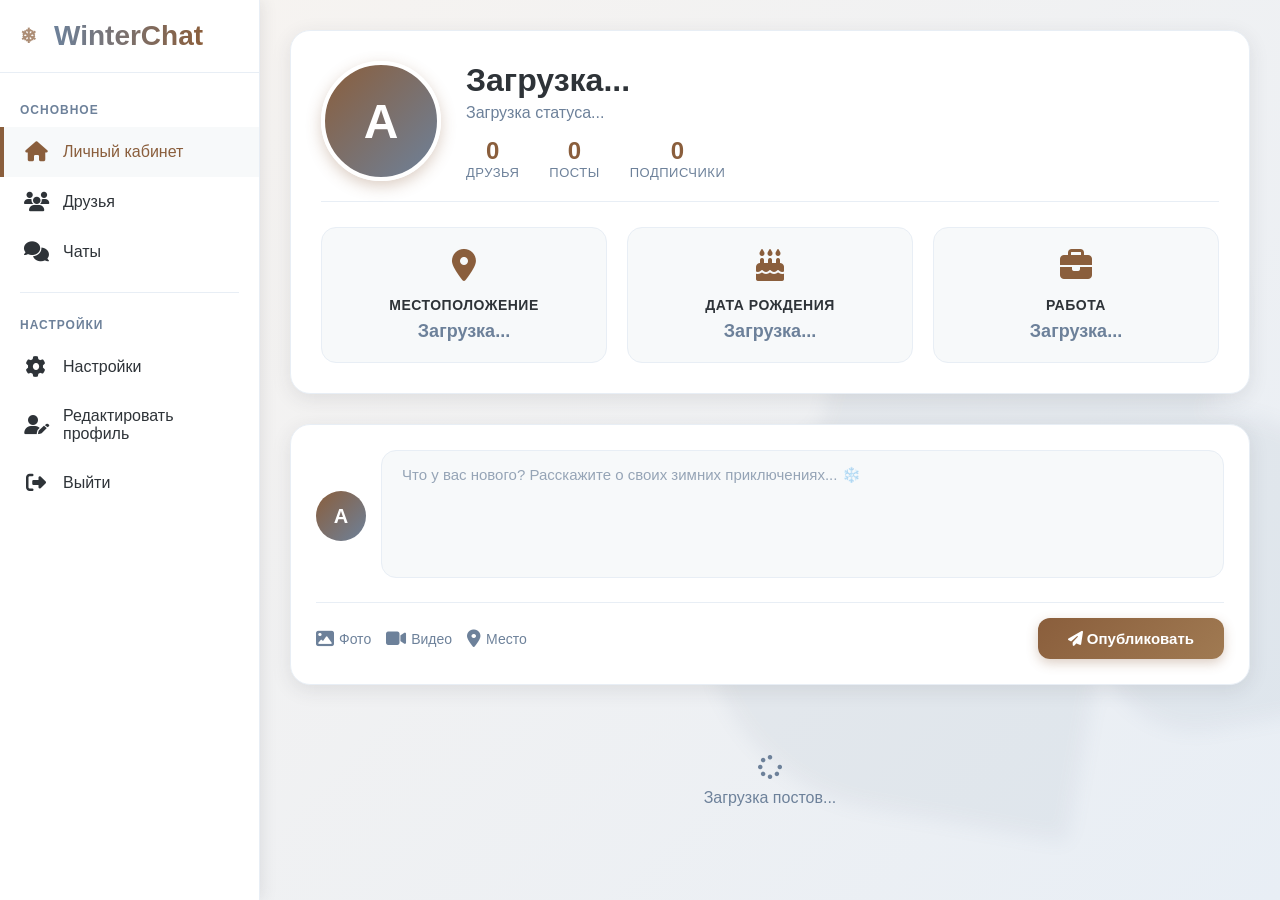
==== frontend/dashboard.html @ 5ad44d59 "auth services" ====
<!DOCTYPE html>
<html lang="ru">
<head>
    <meta charset="UTF-8">
    <meta name="viewport" content="width=device-width, initial-scale=1.0">
    <title>Alpine Messenger - Личный кабинет</title>

     <style>
        * {
            margin: 0;
            padding: 0;
            box-sizing: border-box;
        }

        :root {
            --cream: #f8f4f0;       
            --snow: #e8eef5;         
            --mountain: #6D819A;     
            --dark: #2E3338;        
            --wood: #8A5E3C;      
            --frost: rgba(109, 129, 154, 0.05);
            --shadow: rgba(46, 51, 56, 0.1);
        }

        body {
            font-family: 'Segoe UI', Tahoma, Geneva, Verdana, sans-serif;
            background: linear-gradient(135deg, var(--cream), var(--snow));
            color: var(--dark);
            min-height: 100vh;
            overflow-x: hidden;
            position: relative;
        }

        /* Кривые горы на фоне */
        .mountain-bg {
            position: fixed;
            top: 0;
            right: 0;
            width: 50%;
            height: 100%;
            z-index: 0;
            overflow: hidden;
            opacity: 0.08;
        }

        .mountain-curve {
            position: absolute;
            bottom: 0;
            width: 300px;
            height: 300px;
            border-radius: 60% 40% 0 60%;
            background: var(--mountain);
            filter: blur(10px);
        }

        .mountain-curve:nth-child(1) {
            bottom: 10%;
            left: 10%;
            width: 400px;
            height: 400px;
            border-radius: 70% 30% 0 70%;
            transform: rotate(10deg);
        }

        .mountain-curve:nth-child(2) {
            bottom: 30%;
            left: 30%;
            width: 350px;
            height: 350px;
            border-radius: 40% 60% 0 40%;
            transform: rotate(-15deg);
        }

        .mountain-curve:nth-child(3) {
            bottom: 50%;
            left: 50%;
            width: 280px;
            height: 280px;
            border-radius: 50% 50% 0 50%;
            transform: rotate(25deg);
        }

        .mountain-curve:nth-child(4) {
            bottom: 20%;
            left: 70%;
            width: 320px;
            height: 320px;
            border-radius: 30% 70% 0 30%;
            transform: rotate(-10deg);
        }

        .mountain-curve:nth-child(5) {
            bottom: 60%;
            left: 20%;
            width: 250px;
            height: 250px;
            border-radius: 65% 35% 0 65%;
            transform: rotate(18deg);
        }

        /* Основной контейнер */
        .dashboard-container {
            display: flex;
            min-height: 100vh;
            max-width: 1400px;
            margin: 0 auto;
            width: 100%;
            position: relative;
            z-index: 10;
        }

        /* Боковое меню */
        .sidebar {
            width: 260px;
            background: white;
            border-right: 1px solid var(--snow);
            padding: 20px 0;
            position: fixed;
            height: 100vh;
            overflow-y: auto;
            box-shadow: 2px 0 15px var(--shadow);
            z-index: 20;
        }

        .logo-section {
            padding: 0 20px 20px;
            border-bottom: 1px solid var(--snow);
            margin-bottom: 20px;
        }

        .logo {
            font-size: 28px;
            font-weight: 700;
            color: var(--wood);
            display: flex;
            align-items: center;
            gap: 10px;
        }

        .logo span {
            background: linear-gradient(90deg, var(--mountain), var(--wood));
            -webkit-background-clip: text;
            -webkit-text-fill-color: transparent;
            background-clip: text;
        }

        .menu-item {
            padding: 15px 20px;
            display: flex;
            align-items: center;
            gap: 15px;
            color: var(--dark);
            text-decoration: none;
            font-weight: 500;
            transition: all 0.3s ease;
            border-left: 4px solid transparent;
            cursor: pointer;
        }

        .menu-item:hover {
            background: var(--frost);
            color: var(--wood);
        }

        .menu-item.active {
            background: var(--frost);
            color: var(--wood);
            border-left-color: var(--wood);
        }

        .menu-item i {
            font-size: 20px;
            width: 24px;
            text-align: center;
        }

        .menu-divider {
            height: 1px;
            background: var(--snow);
            margin: 15px 20px;
        }

        .menu-title {
            padding: 10px 20px;
            font-size: 12px;
            font-weight: 600;
            color: var(--mountain);
            text-transform: uppercase;
            letter-spacing: 1px;
        }

        /* Основной контент */
        .main-content {
            flex: 1;
            margin-left: 260px;
            padding: 30px;
        }

        /* Профиль */
        .profile-section {
            background: white;
            border-radius: 20px;
            padding: 30px;
            margin-bottom: 30px;
            box-shadow: 0 5px 20px var(--shadow);
            border: 1px solid var(--snow);
        }

        .profile-header {
            display: flex;
            align-items: center;
            gap: 25px;
            margin-bottom: 25px;
            padding-bottom: 20px;
            border-bottom: 1px solid var(--snow);
        }

        .avatar {
            width: 120px;
            height: 120px;
            border-radius: 50%;
            background: linear-gradient(135deg, var(--wood), var(--mountain));
            display: flex;
            align-items: center;
            justify-content: center;
            color: white;
            font-size: 48px;
            font-weight: bold;
            box-shadow: 0 5px 15px rgba(138, 94, 60, 0.3);
            border: 4px solid white;
        }

        .profile-info h1 {
            font-size: 32px;
            font-weight: 700;
            color: var(--dark);
            margin-bottom: 5px;
        }

        .profile-info p {
            color: var(--mountain);
            font-size: 16px;
            margin-bottom: 10px;
        }

        .profile-stats {
            display: flex;
            gap: 30px;
            margin-top: 15px;
        }

        .stat-item {
            text-align: center;
        }

        .stat-value {
            font-size: 24px;
            font-weight: 700;
            color: var(--wood);
        }

        .stat-label {
            font-size: 13px;
            color: var(--mountain);
            text-transform: uppercase;
            letter-spacing: 0.5px;
        }

        /* Информация профиля (3 элемента) */
        .profile-details {
            display: grid;
            grid-template-columns: repeat(3, 1fr);
            gap: 20px;
            margin-top: 20px;
        }

        .detail-card {
            background: var(--frost);
            border-radius: 15px;
            padding: 20px;
            text-align: center;
            transition: all 0.3s ease;
            border: 1px solid var(--snow);
        }

        .detail-card:hover {
            transform: translateY(-5px);
            box-shadow: 0 8px 20px var(--shadow);
            background: white;
        }

        .detail-icon {
            font-size: 32px;
            color: var(--wood);
            margin-bottom: 12px;
        }

        .detail-title {
            font-size: 14px;
            font-weight: 600;
            color: var(--dark);
            margin-bottom: 8px;
            text-transform: uppercase;
            letter-spacing: 0.5px;
        }

        .detail-value {
            font-size: 18px;
            font-weight: 700;
            color: var(--mountain);
        }

        /* Создание поста */
        .create-post {
            background: white;
            border-radius: 20px;
            padding: 25px;
            margin-bottom: 30px;
            box-shadow: 0 5px 20px var(--shadow);
            border: 1px solid var(--snow);
        }

        .create-post-header {
            display: flex;
            align-items: center;
            gap: 15px;
            margin-bottom: 20px;
        }

        .create-avatar {
            width: 50px;
            height: 50px;
            border-radius: 50%;
            background: linear-gradient(135deg, var(--wood), var(--mountain));
            display: flex;
            align-items: center;
            justify-content: center;
            color: white;
            font-size: 20px;
            font-weight: bold;
        }

        .post-input-container {
            position: relative;
        }

        .post-input {
            width: 100%;
            padding: 15px 20px 60px;
            border: 1px solid var(--snow);
            border-radius: 15px;
            background: var(--frost);
            color: var(--dark);
            font-size: 15px;
            resize: none;
            outline: none;
            transition: all 0.3s ease;
            font-family: inherit;
        }

        .post-input:focus {
            border-color: var(--mountain);
            background: white;
            box-shadow: 0 0 0 3px rgba(109, 129, 154, 0.1);
        }

        .post-input::placeholder {
            color: var(--mountain);
            opacity: 0.7;
        }

        .post-actions {
            display: flex;
            justify-content: space-between;
            align-items: center;
            margin-top: 15px;
            padding-top: 15px;
            border-top: 1px solid var(--snow);
        }

        .post-tools {
            display: flex;
            gap: 15px;
        }

        .post-tool {
            display: flex;
            align-items: center;
            gap: 5px;
            color: var(--mountain);
            font-size: 14px;
            cursor: pointer;
            transition: color 0.3s ease;
        }

        .post-tool:hover {
            color: var(--wood);
        }

        .post-tool i {
            font-size: 18px;
        }

        .post-btn {
            padding: 12px 30px;
            border: none;
            border-radius: 12px;
            background: linear-gradient(135deg, var(--wood), #a07a52);
            color: white;
            font-weight: 600;
            font-size: 15px;
            cursor: pointer;
            transition: all 0.3s ease;
            box-shadow: 0 4px 12px rgba(138, 94, 60, 0.3);
        }

        .post-btn:hover {
            background: linear-gradient(135deg, #9a6a45, #b08a60);
            transform: translateY(-2px);
            box-shadow: 0 6px 16px rgba(138, 94, 60, 0.4);
        }

        .post-btn:active {
            transform: translateY(0);
        }

        /* Список постов */
        .posts-container {
            display: flex;
            flex-direction: column;
            gap: 25px;
        }

        .post-card {
            background: white;
            border-radius: 20px;
            padding: 25px;
            box-shadow: 0 5px 20px var(--shadow);
            border: 1px solid var(--snow);
            animation: fadeIn 0.5s ease-out;
        }

        @keyframes fadeIn {
            from {
                opacity: 0;
                transform: translateY(20px);
            }
            to {
                opacity: 1;
                transform: translateY(0);
            }
        }

        .post-header {
            display: flex;
            align-items: center;
            gap: 15px;
            margin-bottom: 15px;
            padding-bottom: 15px;
            border-bottom: 1px solid var(--snow);
        }

        .post-avatar {
            width: 50px;
            height: 50px;
            border-radius: 50%;
            background: linear-gradient(135deg, var(--wood), var(--mountain));
            display: flex;
            align-items: center;
            justify-content: center;
            color: white;
            font-size: 20px;
            font-weight: bold;
        }

        .post-user {
            flex: 1;
        }

        .post-username {
            font-size: 18px;
            font-weight: 600;
            color: var(--dark);
            margin-bottom: 3px;
        }

        .post-time {
            font-size: 13px;
            color: var(--mountain);
        }

        .post-content {
            font-size: 16px;
            line-height: 1.6;
            color: var(--dark);
            margin-bottom: 20px;
            white-space: pre-wrap;
        }

        .post-footer {
            display: flex;
            justify-content: space-between;
            align-items: center;
            padding-top: 15px;
            border-top: 1px solid var(--snow);
        }

        .post-actions {
            display: flex;
            gap: 25px;
        }

        .post-action {
            display: flex;
            align-items: center;
            gap: 5px;
            color: var(--mountain);
            font-size: 14px;
            cursor: pointer;
            transition: all 0.3s ease;
        }

        .post-action:hover {
            color: var(--wood);
        }

        .post-action i {
            font-size: 18px;
        }

        .post-action.like.active {
            color: var(--wood);
        }

        /* Медиа запросы */
        @media (max-width: 1024px) {
            .sidebar {
                width: 220px;
            }
            
            .main-content {
                margin-left: 220px;
            }
            
            .profile-details {
                grid-template-columns: repeat(2, 1fr);
            }
        }

        @media (max-width: 768px) {
            .sidebar {
                position: relative;
                width: 100%;
                height: auto;
                margin-bottom: 20px;
            }
            
            .main-content {
                margin-left: 0;
            }
            
            .profile-details {
                grid-template-columns: 1fr;
            }
            
            .mountain-bg {
                display: none;
            }
        }

        /* Снежинка */
        .snowflake-icon {
            position: relative;
            display: inline-block;
            width: 24px;
            height: 24px;
        }

        .snowflake-icon::before {
            content: '❄';
            position: absolute;
            font-size: 20px;
            animation: snowflakeSpin 6s linear infinite;
            opacity: 0.7;
        }

        @keyframes snowflakeSpin {
            0% { transform: rotate(0deg) scale(1); }
            50% { transform: rotate(180deg) scale(1.1); }
            100% { transform: rotate(360deg) scale(1); }
        }
    </style>
   
    <link rel="stylesheet" href="https://cdnjs.cloudflare.com/ajax/libs/font-awesome/6.4.0/css/all.min.css">
</head>
<body>
    <div class="mountain-bg">
        <div class="mountain-curve"></div>
        <div class="mountain-curve"></div>
        <div class="mountain-curve"></div>
        <div class="mountain-curve"></div>
        <div class="mountain-curve"></div>
    </div>

    <div class="dashboard-container">
        <!-- Боковое меню -->
        <div class="sidebar">
            <div class="logo-section">
                <div class="logo">
                    <div class="snowflake-icon"></div>
                    <span>WinterChat</span>
                </div>
            </div>

            <div class="menu-title">ОСНОВНОЕ</div>
            <div class="menu-item active" data-page="profile">
                <i class="fas fa-home"></i>
                <span>Личный кабинет</span>
            </div>
            <div class="menu-item" data-page="friends">
                <i class="fas fa-users"></i>
                <span>Друзья</span>
            </div>
            <div class="menu-item" data-page="chats">
                <i class="fas fa-comments"></i>
                <span>Чаты</span>
            </div>

            <div class="menu-divider"></div>

            <div class="menu-title">НАСТРОЙКИ</div>
            <div class="menu-item" data-page="settings">
                <i class="fas fa-cog"></i>
                <span>Настройки</span>
            </div>
            <div class="menu-item" data-page="profile-edit">
                <i class="fas fa-user-edit"></i>
                <span>Редактировать профиль</span>
            </div>
            <div class="menu-item" onclick="logout()">
                <i class="fas fa-sign-out-alt"></i>
                <span>Выйти</span>
            </div>
        </div>

        <!-- Основной контент -->
        <div class="main-content">
            <!-- Профиль -->
            <div class="profile-section">
                <div class="profile-header">
                    <div class="avatar" id="profileAvatar">A</div>
                    <div class="profile-info">
                        <h1 id="profileName">Загрузка...</h1>
                        <p id="profileStatus">Загрузка статуса...</p>
                        <div class="profile-stats">
                            <div class="stat-item">
                                <div class="stat-value" id="friendsCount">0</div>
                                <div class="stat-label">Друзья</div>
                            </div>
                            <div class="stat-item">
                                <div class="stat-value" id="postsCount">0</div>
                                <div class="stat-label">Посты</div>
                            </div>
                            <div class="stat-item">
                                <div class="stat-value" id="followersCount">0</div>
                                <div class="stat-label">Подписчики</div>
                            </div>
                        </div>
                    </div>
                </div>

                <!-- Информация профиля (3 элемента) -->
                <div class="profile-details">
                    <div class="detail-card">
                        <div class="detail-icon">
                            <i class="fas fa-map-marker-alt"></i>
                        </div>
                        <div class="detail-title">Местоположение</div>
                        <div class="detail-value" id="location">Загрузка...</div>
                    </div>
                    <div class="detail-card">
                        <div class="detail-icon">
                            <i class="fas fa-birthday-cake"></i>
                        </div>
                        <div class="detail-title">Дата рождения</div>
                        <div class="detail-value" id="birthday">Загрузка...</div>
                    </div>
                    <div class="detail-card">
                        <div class="detail-icon">
                            <i class="fas fa-briefcase"></i>
                        </div>
                        <div class="detail-title">Работа</div>
                        <div class="detail-value" id="work">Загрузка...</div>
                    </div>
                </div>
            </div>

            <!-- Создание поста -->
            <div class="create-post">
                <div class="create-post-header">
                    <div class="create-avatar">A</div>
                    <div style="flex: 1;">
                        <textarea 
                            class="post-input" 
                            id="newPostText" 
                            placeholder="Что у вас нового? Расскажите о своих зимних приключениях... ❄️"
                            rows="3"
                        ></textarea>
                    </div>
                </div>
                <div class="post-actions">
                    <div class="post-tools">
                        <div class="post-tool" onclick="addPhoto()">
                            <i class="fas fa-image"></i>
                            <span>Фото</span>
                        </div>
                        <div class="post-tool" onclick="addVideo()">
                            <i class="fas fa-video"></i>
                            <span>Видео</span>
                        </div>
                        <div class="post-tool" onclick="addLocation()">
                            <i class="fas fa-map-marker-alt"></i>
                            <span>Место</span>
                        </div>
                    </div>
                    <button class="post-btn" onclick="createPost()">
                        <i class="fas fa-paper-plane"></i> Опубликовать
                    </button>
                </div>
            </div>

            <!-- Список постов -->
            <div class="posts-container" id="postsContainer">
                <div style="text-align: center; color: var(--mountain); padding: 40px;">
                    <i class="fas fa-spinner fa-spin" style="font-size: 24px; margin-bottom: 10px;"></i>
                    <div>Загрузка постов...</div>
                </div>
            </div>
        </div>
    </div>

    <script>
        // ==================== ФУНКЦИИ ЗАГРУЗКИ ДАННЫХ ====================

        // Загрузка данных профиля с сервера
        async function loadProfileData() {
            try {
                // ЗАМЕНИТЬ НА ВАШ АДРЕС СЕРВЕРА:
                const response = await fetch('http://localhost:8082/api/dashboard');
                const data = await response.json();
                
                displayProfileData(data.user);
            } catch (error) {
                console.error('Ошибка загрузки профиля:', error);
                alert('Не удалось загрузить данные профиля');
            }
        }

        // Отображение данных профиля
        function displayProfileData(user) {
            document.getElementById('profileName').textContent = user.name;
            document.getElementById('profileStatus').textContent = user.status;
            document.getElementById('profileAvatar').textContent = user.avatar;
            
            // Опционально: изменить цвет аватарки
            if (user.avatarColor) {
                document.getElementById('profileAvatar').style.background = 
                    `linear-gradient(135deg, ${user.avatarColor}, ${user.avatarColor2 || user.avatarColor})`;
            }
            
            document.getElementById('friendsCount').textContent = user.stats.friends;
            document.getElementById('postsCount').textContent = user.stats.posts;
            document.getElementById('followersCount').textContent = user.stats.followers;
            
            document.getElementById('location').textContent = user.info.location;
            document.getElementById('birthday').textContent = user.info.birthday;
            document.getElementById('work').textContent = user.info.work;
        }

        // Загрузка постов с сервера
        async function loadPosts() {
            try {
                // ЗАМЕНИТЬ НА ВАШ АДРЕС СЕРВЕРА:
                const response = await fetch('http://localhost:3000/api/posts');
                const data = await response.json();
                
                displayPosts(data.posts);
            } catch (error) {
                console.error('Ошибка загрузки постов:', error);
                alert('Не удалось загрузить посты');
            }
        }

        // Отображение постов
        function displayPosts(posts) {
            const container = document.getElementById('postsContainer');
            container.innerHTML = '';
            
            if (posts.length === 0) {
                container.innerHTML = '<div style="text-align: center; color: var(--mountain); padding: 40px;">Пока нет постов</div>';
                return;
            }
            
            posts.forEach(post => {
                const postElement = document.createElement('div');
                postElement.className = 'post-card';
                postElement.dataset.postId = post.id;
                
                // Определяем первую букву имени для аватарки
                const avatarLetter = post.username ? post.username.charAt(0) : 'A';
                
                postElement.innerHTML = `
                    <div class="post-header">
                        <div class="post-avatar">${avatarLetter}</div>
                        <div class="post-user">
                            <div class="post-username">${post.username}</div>
                            <div class="post-time">${post.time}</div>
                        </div>
                    </div>
                    <div class="post-content">${post.content}</div>
                    <div class="post-footer">
                        <div class="post-actions">
                            <div class="post-action like ${post.liked ? 'active' : ''}" onclick="toggleLike(${post.id}, this)">
                                <i class="fas fa-heart"></i>
                                <span>${post.likes}</span>
                            </div>
                            <div class="post-action" onclick="showComments(${post.id})">
                                <i class="fas fa-comment"></i>
                                <span>${post.comments}</span>
                            </div>
                            <div class="post-action" onclick="sharePost(${post.id})">
                                <i class="fas fa-share"></i>
                                <span>${post.shares}</span>
                            </div>
                        </div>
                    </div>
                `;
                
                container.appendChild(postElement);
            });
        }

        // ==================== ФУНКЦИИ ВЗАИМОДЕЙСТВИЯ ====================

        // Создание нового поста
        async function createPost() {
            const textarea = document.getElementById('newPostText');
            const content = textarea.value.trim();
            
            if (!content) {
                alert('Пожалуйста, напишите что-нибудь');
                return;
            }
            
            const postBtn = event.currentTarget;
            const originalText = postBtn.innerHTML;
            postBtn.innerHTML = '<i class="fas fa-spinner fa-spin"></i> Публикация...';
            postBtn.disabled = true;
            
            try {
                // ЗАМЕНИТЬ НА ВАШ АДРЕС СЕРВЕРА:
                const response = await fetch('http://localhost:3000/api/posts', {
                    method: 'POST',
                    headers: {
                        'Content-Type': 'application/json',
                    },
                    body: JSON.stringify({
                        content: content,
                        // Добавьте другие поля, которые нужны вашему серверу
                        // например: userId, attachments и т.д.
                    })
                });
                
                const newPost = await response.json();
                
                // Добавляем новый пост в начало списка
                const postsContainer = document.getElementById('postsContainer');
                const firstPost = postsContainer.firstChild;
                
                const newPostElement = document.createElement('div');
                newPostElement.className = 'post-card';
                newPostElement.style.opacity = '0';
                newPostElement.style.transform = 'translateY(20px)';
                newPostElement.dataset.postId = newPost.id;
                
                const avatarLetter = newPost.username ? newPost.username.charAt(0) : 'A';
                
                newPostElement.innerHTML = `
                    <div class="post-header">
                        <div class="post-avatar">${avatarLetter}</div>
                        <div class="post-user">
                            <div class="post-username">${newPost.username}</div>
                            <div class="post-time">${newPost.time || 'Только что'}</div>
                        </div>
                    </div>
                    <div class="post-content">${newPost.content}</div>
                    <div class="post-footer">
                        <div class="post-actions">
                            <div class="post-action like" onclick="toggleLike(${newPost.id}, this)">
                                <i class="fas fa-heart"></i>
                                <span>${newPost.likes || 0}</span>
                            </div>
                            <div class="post-action" onclick="showComments(${newPost.id})">
                                <i class="fas fa-comment"></i>
                                <span>${newPost.comments || 0}</span>
                            </div>
                            <div class="post-action" onclick="sharePost(${newPost.id})">
                                <i class="fas fa-share"></i>
                                <span>${newPost.shares || 0}</span>
                            </div>
                        </div>
                    </div>
                `;
                
                if (firstPost) {
                    postsContainer.insertBefore(newPostElement, firstPost);
                } else {
                    postsContainer.appendChild(newPostElement);
                }
                
                // Анимация появления
                setTimeout(() => {
                    newPostElement.style.transition = 'all 0.5s ease';
                    newPostElement.style.opacity = '1';
                    newPostElement.style.transform = 'translateY(0)';
                }, 10);
                
                // Очищаем поле ввода
                textarea.value = '';
                
                // Обновляем счётчик постов
                const postsCountEl = document.getElementById('postsCount');
                postsCountEl.textContent = parseInt(postsCountEl.textContent) + 1;
                
                alert('✅ Пост успешно опубликован!');
                
            } catch (error) {
                console.error('Ошибка публикации:', error);
                alert('Не удалось опубликовать пост');
            } finally {
                postBtn.innerHTML = originalText;
                postBtn.disabled = false;
            }
        }

        // Лайк поста
        async function toggleLike(postId, element) {
            const isLiked = element.classList.contains('active');
            const countElement = element.querySelector('span');
            let count = parseInt(countElement.textContent);
            
            if (isLiked) {
                count--;
                element.classList.remove('active');
            } else {
                count++;
                element.classList.add('active');
            }
            
            countElement.textContent = count;
            
            // ЗАМЕНИТЬ НА ВАШ АДРЕС СЕРВЕРА:
            try {
                await fetch(`http://localhost:3000/api/posts/${postId}/like`, {
                    method: isLiked ? 'DELETE' : 'POST'
                });
            } catch (error) {
                console.error('Ошибка лайка:', error);
                // Возвращаем обратно, если ошибка
                countElement.textContent = isLiked ? count + 1 : count - 1;
                element.classList.toggle('active');
            }
        }

        // Показать комментарии
        function showComments(postId) {
            alert(`💬 Показать комментарии к посту #${postId}\n\n(Эта функция будет реализована позже)`);
        }

        // Поделиться постом
        function sharePost(postId) {
            alert(`📤 Поделиться постом #${postId}\n\n(Эта функция будет реализована позже)`);
        }

        // Добавить фото
        function addPhoto() {
            alert('📷 Добавить фото к посту');
        }

        // Добавить видео
        function addVideo() {
            alert('🎥 Добавить видео к посту');
        }

        // Добавить местоположение
        function addLocation() {
            alert('📍 Добавить местоположение к посту');
        }

        // Выйти из аккаунта
        function logout() {
            if (confirm('Вы уверены, что хотите выйти из аккаунта?')) {
                // Очистить данные сессии (токен и т.д.)
                localStorage.removeItem('authToken');
                // Перенаправить на страницу логина
                window.location.href = 'login.html';
            }
        }

        // Переключение страниц в меню
        document.querySelectorAll('.menu-item').forEach(item => {
            item.addEventListener('click', function() {
                document.querySelectorAll('.menu-item').forEach(i => i.classList.remove('active'));
                this.classList.add('active');
                
                const page = this.dataset.page;
                console.log(`Переключение на страницу: ${page}`);
                
                // Здесь можно добавить логику переключения контента
                // или перенаправление на другие страницы
            });
        });

        // ==================== ИНИЦИАЛИЗАЦИЯ ====================

        // Загрузка данных при загрузке страницы
        window.onload = function() {
            loadProfileData();
            loadPosts();
            
            // Добавляем обработчик для клавиши Enter в поле поста
            document.getElementById('newPostText').addEventListener('keypress', function(e) {
                if (e.key === 'Enter' && !e.shiftKey) {
                    e.preventDefault();
                    createPost();
                }
            });
        };
    </script>
</body>
</html>
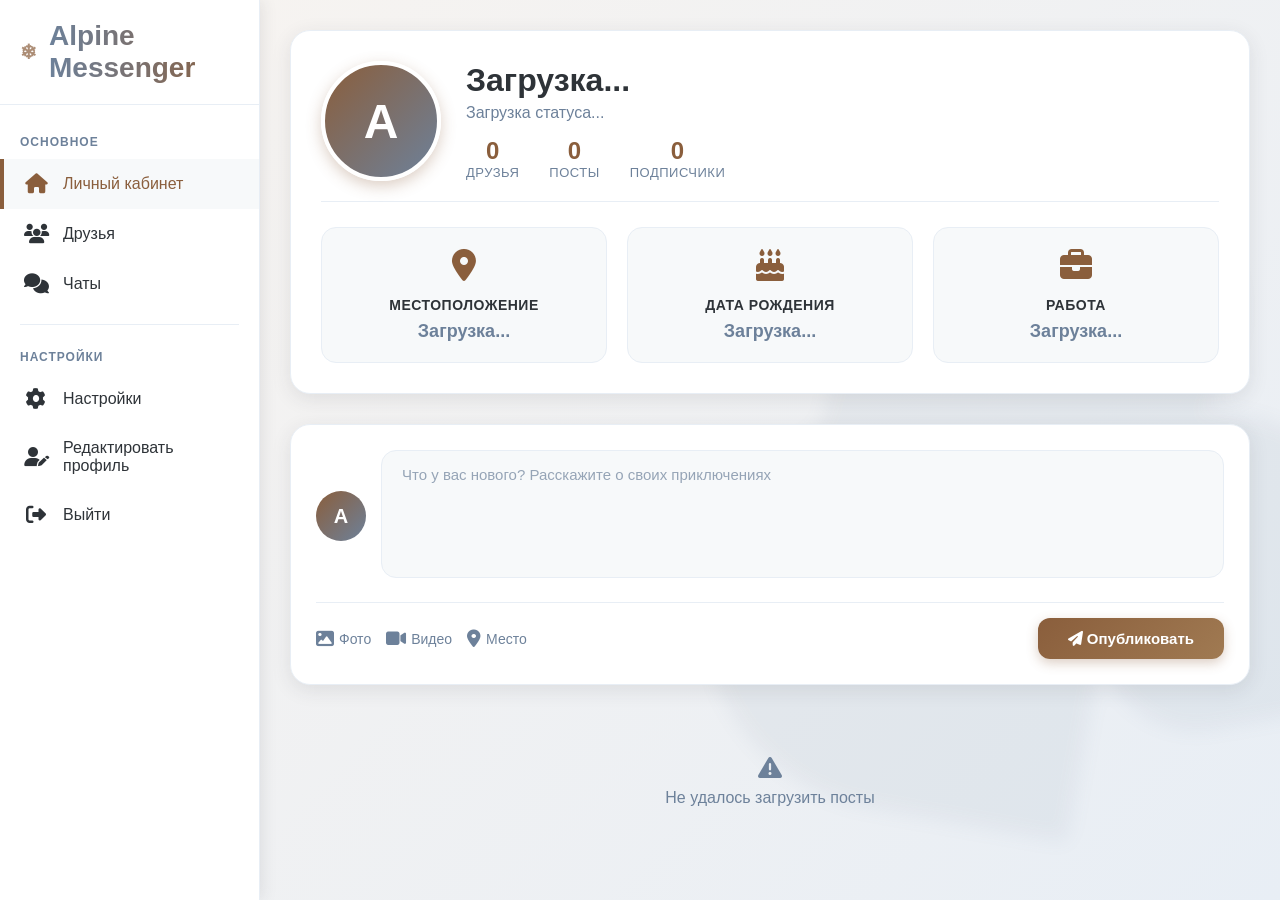
==== commit f09ed3b0: "make posts" ====
--- a/frontend/dashboard.html
+++ b/frontend/dashboard.html
@@ -608,7 +608,7 @@
             <div class="logo-section">
                 <div class="logo">
                     <div class="snowflake-icon"></div>
-                    <span>WinterChat</span>
+                    <span>Alpine Messenger</span>
                 </div>
             </div>
 
@@ -696,14 +696,15 @@
             </div>
 
             <!-- Создание поста -->
-            <div class="create-post">
+            <form id="createPost">
+                <div class="create-post">
                 <div class="create-post-header">
                     <div class="create-avatar">A</div>
                     <div style="flex: 1;">
                         <textarea 
                             class="post-input" 
                             id="newPostText" 
-                            placeholder="Что у вас нового? Расскажите о своих зимних приключениях... ❄️"
+                            placeholder="Что у вас нового? Расскажите о своих приключениях"
                             rows="3"
                         ></textarea>
                     </div>
@@ -723,12 +724,12 @@
                             <span>Место</span>
                         </div>
                     </div>
-                    <button class="post-btn" onclick="createPost()">
+                    <button class="post-btn" type="submit">
                         <i class="fas fa-paper-plane"></i> Опубликовать
                     </button>
                 </div>
             </div>
-
+            </form>
             <!-- Список постов -->
             <div class="posts-container" id="postsContainer">
                 <div style="text-align: center; color: var(--mountain); padding: 40px;">
@@ -739,303 +740,183 @@
         </div>
     </div>
 
-    <script>
-        // ==================== ФУНКЦИИ ЗАГРУЗКИ ДАННЫХ ====================
-
-        // Загрузка данных профиля с сервера
-        async function loadProfileData() {
-            try {
-                // ЗАМЕНИТЬ НА ВАШ АДРЕС СЕРВЕРА:
-                const response = await fetch('http://localhost:8082/api/dashboard');
-                const data = await response.json();
-                
-                displayProfileData(data.user);
-            } catch (error) {
-                console.error('Ошибка загрузки профиля:', error);
-                alert('Не удалось загрузить данные профиля');
-            }
-        }
-
-        // Отображение данных профиля
-        function displayProfileData(user) {
-            document.getElementById('profileName').textContent = user.name;
-            document.getElementById('profileStatus').textContent = user.status;
-            document.getElementById('profileAvatar').textContent = user.avatar;
-            
-            // Опционально: изменить цвет аватарки
-            if (user.avatarColor) {
-                document.getElementById('profileAvatar').style.background = 
-                    `linear-gradient(135deg, ${user.avatarColor}, ${user.avatarColor2 || user.avatarColor})`;
-            }
-            
-            document.getElementById('friendsCount').textContent = user.stats.friends;
-            document.getElementById('postsCount').textContent = user.stats.posts;
-            document.getElementById('followersCount').textContent = user.stats.followers;
-            
-            document.getElementById('location').textContent = user.info.location;
-            document.getElementById('birthday').textContent = user.info.birthday;
-            document.getElementById('work').textContent = user.info.work;
-        }
-
-        // Загрузка постов с сервера
-        async function loadPosts() {
-            try {
-                // ЗАМЕНИТЬ НА ВАШ АДРЕС СЕРВЕРА:
-                const response = await fetch('http://localhost:3000/api/posts');
-                const data = await response.json();
-                
-                displayPosts(data.posts);
-            } catch (error) {
-                console.error('Ошибка загрузки постов:', error);
-                alert('Не удалось загрузить посты');
-            }
-        }
-
-        // Отображение постов
-        function displayPosts(posts) {
-            const container = document.getElementById('postsContainer');
-            container.innerHTML = '';
-            
-            if (posts.length === 0) {
-                container.innerHTML = '<div style="text-align: center; color: var(--mountain); padding: 40px;">Пока нет постов</div>';
-                return;
-            }
-            
-            posts.forEach(post => {
-                const postElement = document.createElement('div');
-                postElement.className = 'post-card';
-                postElement.dataset.postId = post.id;
-                
-                // Определяем первую букву имени для аватарки
-                const avatarLetter = post.username ? post.username.charAt(0) : 'A';
-                
-                postElement.innerHTML = `
-                    <div class="post-header">
-                        <div class="post-avatar">${avatarLetter}</div>
-                        <div class="post-user">
-                            <div class="post-username">${post.username}</div>
-                            <div class="post-time">${post.time}</div>
-                        </div>
-                    </div>
-                    <div class="post-content">${post.content}</div>
-                    <div class="post-footer">
-                        <div class="post-actions">
-                            <div class="post-action like ${post.liked ? 'active' : ''}" onclick="toggleLike(${post.id}, this)">
-                                <i class="fas fa-heart"></i>
-                                <span>${post.likes}</span>
-                            </div>
-                            <div class="post-action" onclick="showComments(${post.id})">
-                                <i class="fas fa-comment"></i>
-                                <span>${post.comments}</span>
-                            </div>
-                            <div class="post-action" onclick="sharePost(${post.id})">
-                                <i class="fas fa-share"></i>
-                                <span>${post.shares}</span>
-                            </div>
-                        </div>
-                    </div>
-                `;
-                
-                container.appendChild(postElement);
-            });
-        }
-
-        // ==================== ФУНКЦИИ ВЗАИМОДЕЙСТВИЯ ====================
-
-        // Создание нового поста
-        async function createPost() {
-            const textarea = document.getElementById('newPostText');
-            const content = textarea.value.trim();
-            
-            if (!content) {
-                alert('Пожалуйста, напишите что-нибудь');
-                return;
-            }
-            
-            const postBtn = event.currentTarget;
-            const originalText = postBtn.innerHTML;
-            postBtn.innerHTML = '<i class="fas fa-spinner fa-spin"></i> Публикация...';
-            postBtn.disabled = true;
-            
-            try {
-                // ЗАМЕНИТЬ НА ВАШ АДРЕС СЕРВЕРА:
-                const response = await fetch('http://localhost:3000/api/posts', {
-                    method: 'POST',
-                    headers: {
-                        'Content-Type': 'application/json',
-                    },
-                    body: JSON.stringify({
-                        content: content,
-                        // Добавьте другие поля, которые нужны вашему серверу
-                        // например: userId, attachments и т.д.
-                    })
-                });
-                
-                const newPost = await response.json();
-                
-                // Добавляем новый пост в начало списка
-                const postsContainer = document.getElementById('postsContainer');
-                const firstPost = postsContainer.firstChild;
-                
-                const newPostElement = document.createElement('div');
-                newPostElement.className = 'post-card';
-                newPostElement.style.opacity = '0';
-                newPostElement.style.transform = 'translateY(20px)';
-                newPostElement.dataset.postId = newPost.id;
-                
-                const avatarLetter = newPost.username ? newPost.username.charAt(0) : 'A';
-                
-                newPostElement.innerHTML = `
-                    <div class="post-header">
-                        <div class="post-avatar">${avatarLetter}</div>
-                        <div class="post-user">
-                            <div class="post-username">${newPost.username}</div>
-                            <div class="post-time">${newPost.time || 'Только что'}</div>
-                        </div>
-                    </div>
-                    <div class="post-content">${newPost.content}</div>
-                    <div class="post-footer">
-                        <div class="post-actions">
-                            <div class="post-action like" onclick="toggleLike(${newPost.id}, this)">
-                                <i class="fas fa-heart"></i>
-                                <span>${newPost.likes || 0}</span>
-                            </div>
-                            <div class="post-action" onclick="showComments(${newPost.id})">
-                                <i class="fas fa-comment"></i>
-                                <span>${newPost.comments || 0}</span>
-                            </div>
-                            <div class="post-action" onclick="sharePost(${newPost.id})">
-                                <i class="fas fa-share"></i>
-                                <span>${newPost.shares || 0}</span>
-                            </div>
-                        </div>
-                    </div>
-                `;
-                
-                if (firstPost) {
-                    postsContainer.insertBefore(newPostElement, firstPost);
-                } else {
-                    postsContainer.appendChild(newPostElement);
-                }
-                
-                // Анимация появления
-                setTimeout(() => {
-                    newPostElement.style.transition = 'all 0.5s ease';
-                    newPostElement.style.opacity = '1';
-                    newPostElement.style.transform = 'translateY(0)';
-                }, 10);
-                
-                // Очищаем поле ввода
-                textarea.value = '';
-                
-                // Обновляем счётчик постов
-                const postsCountEl = document.getElementById('postsCount');
-                postsCountEl.textContent = parseInt(postsCountEl.textContent) + 1;
-                
-                alert('✅ Пост успешно опубликован!');
-                
-            } catch (error) {
-                console.error('Ошибка публикации:', error);
-                alert('Не удалось опубликовать пост');
-            } finally {
-                postBtn.innerHTML = originalText;
-                postBtn.disabled = false;
-            }
-        }
-
-        // Лайк поста
-        async function toggleLike(postId, element) {
-            const isLiked = element.classList.contains('active');
-            const countElement = element.querySelector('span');
-            let count = parseInt(countElement.textContent);
-            
-            if (isLiked) {
-                count--;
-                element.classList.remove('active');
-            } else {
-                count++;
-                element.classList.add('active');
-            }
-            
-            countElement.textContent = count;
-            
-            // ЗАМЕНИТЬ НА ВАШ АДРЕС СЕРВЕРА:
-            try {
-                await fetch(`http://localhost:3000/api/posts/${postId}/like`, {
-                    method: isLiked ? 'DELETE' : 'POST'
-                });
-            } catch (error) {
-                console.error('Ошибка лайка:', error);
-                // Возвращаем обратно, если ошибка
-                countElement.textContent = isLiked ? count + 1 : count - 1;
-                element.classList.toggle('active');
-            }
-        }
-
-        // Показать комментарии
-        function showComments(postId) {
-            alert(`💬 Показать комментарии к посту #${postId}\n\n(Эта функция будет реализована позже)`);
-        }
-
-        // Поделиться постом
-        function sharePost(postId) {
-            alert(`📤 Поделиться постом #${postId}\n\n(Эта функция будет реализована позже)`);
-        }
-
-        // Добавить фото
-        function addPhoto() {
-            alert('📷 Добавить фото к посту');
-        }
-
-        // Добавить видео
-        function addVideo() {
-            alert('🎥 Добавить видео к посту');
-        }
-
-        // Добавить местоположение
-        function addLocation() {
-            alert('📍 Добавить местоположение к посту');
-        }
-
-        // Выйти из аккаунта
-        function logout() {
-            if (confirm('Вы уверены, что хотите выйти из аккаунта?')) {
-                // Очистить данные сессии (токен и т.д.)
-                localStorage.removeItem('authToken');
-                // Перенаправить на страницу логина
-                window.location.href = 'login.html';
-            }
-        }
-
-        // Переключение страниц в меню
-        document.querySelectorAll('.menu-item').forEach(item => {
-            item.addEventListener('click', function() {
-                document.querySelectorAll('.menu-item').forEach(i => i.classList.remove('active'));
-                this.classList.add('active');
-                
-                const page = this.dataset.page;
-                console.log(`Переключение на страницу: ${page}`);
-                
-                // Здесь можно добавить логику переключения контента
-                // или перенаправление на другие страницы
-            });
-        });
-
-        // ==================== ИНИЦИАЛИЗАЦИЯ ====================
-
-        // Загрузка данных при загрузке страницы
-        window.onload = function() {
-            loadProfileData();
-            loadPosts();
-            
-            // Добавляем обработчик для клавиши Enter в поле поста
-            document.getElementById('newPostText').addEventListener('keypress', function(e) {
-                if (e.key === 'Enter' && !e.shiftKey) {
-                    e.preventDefault();
-                    createPost();
+<script>
+    // Загрузка профиля
+    async function loadProfileData() {
+        const token = localStorage.getItem('auth_token');
+        
+        try {
+            const response = await fetch('/dashboard', {
+                headers: {
+                    'Authorization': `Bearer ${token}`
                 }
             });
-        };
-    </script>
+
+            if (response.status === 401) {
+                window.location.href = '/login.html';
+                return;
+            }
+
+            const data = await response.json();
+            
+            document.getElementById('profileName').textContent = data.username || 'Гость';
+            document.getElementById('profileStatus').textContent = data.email || '';
+            document.getElementById('profileAvatar').textContent = 
+                (data.username || 'A').charAt(0).toUpperCase();
+            
+            if (data.location) document.getElementById('location').textContent = data.location;
+            if (data.birthday) document.getElementById('birthday').textContent = data.birthday;
+            if (data.work) document.getElementById('work').textContent = data.work;
+
+        } catch (error) {
+            console.error('Ошибка сети:', error);
+        }
+    }
+
+    // Создание поста
+    document.getElementById('createPost').addEventListener('submit', async function(e) {
+        e.preventDefault();
+        
+        const textarea = document.getElementById('newPostText');
+        const text = textarea.value.trim();
+        if (!text) return;
+
+        const token = localStorage.getItem('auth_token');
+        
+        try {
+            const response = await fetch('/api/posts', {
+                method: 'POST',
+                headers: {
+                    'Authorization': `Bearer ${token}`,
+                    'Content-Type': 'application/json'
+                },
+                body: JSON.stringify({ text: text })
+            });
+
+            if (response.status === 401) {
+                window.location.href = '/login.html';
+                return;
+            }
+
+            if (!response.ok) {
+                throw new Error(`Ошибка ${response.status}`);
+            }
+
+            textarea.value = '';
+            await loadPosts();            
+        } catch (err) {
+            console.error('Ошибка:', err);
+            alert(`Не удалось опубликовать: ${err.message}`);
+        }
+    });
+
+
+
+async function loadPosts() {
+    const token = localStorage.getItem('auth_token');
+    const container = document.getElementById('postsContainer');
+    
+    try {
+        const response = await fetch('/api/posts', {
+            headers: {
+                'Authorization': `Bearer ${token}`
+            }
+        });
+
+        const rawText = await response.text();
+
+        
+        // Пытаемся распарсить
+        const posts = JSON.parse(rawText);
+        
+        if (response.status === 401) {
+            window.location.href = '/login.html';
+            return;
+        }
+
+        if (!response.ok) {
+            throw new Error(`Ошибка ${response.status}`);
+        }
+        
+        container.innerHTML = '';
+
+        if (posts.length === 0) {
+            container.innerHTML = `
+                <div style="text-align: center; color: var(--mountain); padding: 40px;">
+                    <i class="fas fa-inbox" style="font-size: 48px; margin-bottom: 15px; opacity: 0.5;"></i>
+                    <div>Пока нет постов. Будьте первым! ❄️</div>
+                </div>
+            `;
+            return;
+        }
+
+        posts.forEach(post => {
+            const postHTML = createPostCard(post);
+            container.insertAdjacentHTML('beforeend', postHTML);
+        });
+
+    } catch (error) {
+        console.error(' Ошибка загрузки постов:', error);
+        container.innerHTML = `
+            <div style="text-align: center; color: var(--mountain); padding: 40px;">
+                <i class="fas fa-exclamation-triangle" style="font-size: 24px; margin-bottom: 10px;"></i>
+                <div>Не удалось загрузить посты</div>
+            </div>
+        `;
+    }
+}
+
+// Функция создания HTML карточки поста
+function createPostCard(post) {
+    const timeAgo = getTimeAgo(new Date(post.created_at));
+    const avatarLetter = (post.username || 'U').charAt(0).toUpperCase();
+    
+    return `
+        <div class="post-card">
+            <div class="post-header">
+                <div class="post-avatar">${avatarLetter}</div>
+                <div class="post-user">
+                    <div class="post-username">${escapeHtml(post.username || 'Аноним')}</div>
+                    <div class="post-time">${timeAgo}</div>
+                </div>
+            </div>
+            <div class="post-content">${escapeHtml(post.text)}</div>
+            <div class="post-footer">
+                <div class="post-actions">
+                    <div class="post-action like" onclick="toggleLike(${post.id})">
+                        <i class="far fa-heart"></i>
+                        <span>${post.likes || 0}</span>
+                    </div>
+                    <div class="post-action">
+                        <i class="far fa-comment"></i>
+                        <span>${post.comments || 0}</span>
+                    </div>
+                </div>
+            </div>
+        </div>
+    `;
+}
+
+function getTimeAgo(date) {
+    const seconds = Math.floor((new Date() - date) / 1000);
+    
+    if (seconds < 60) return 'Только что';
+    if (seconds < 3600) return `${Math.floor(seconds / 60)} мин назад`;
+    if (seconds < 86400) return `${Math.floor(seconds / 3600)} час(а) назад`;
+    return `${Math.floor(seconds / 86400)} дн назад`;
+}
+
+function escapeHtml(text) {
+    const div = document.createElement('div');
+    div.textContent = text;
+    return div.innerHTML;
+}
+
+window.addEventListener('DOMContentLoaded', () => {
+    loadProfileData();
+    loadPosts(); 
+});
+    window.addEventListener('DOMContentLoaded', loadProfileData);
+</script>
 </body>
 </html>
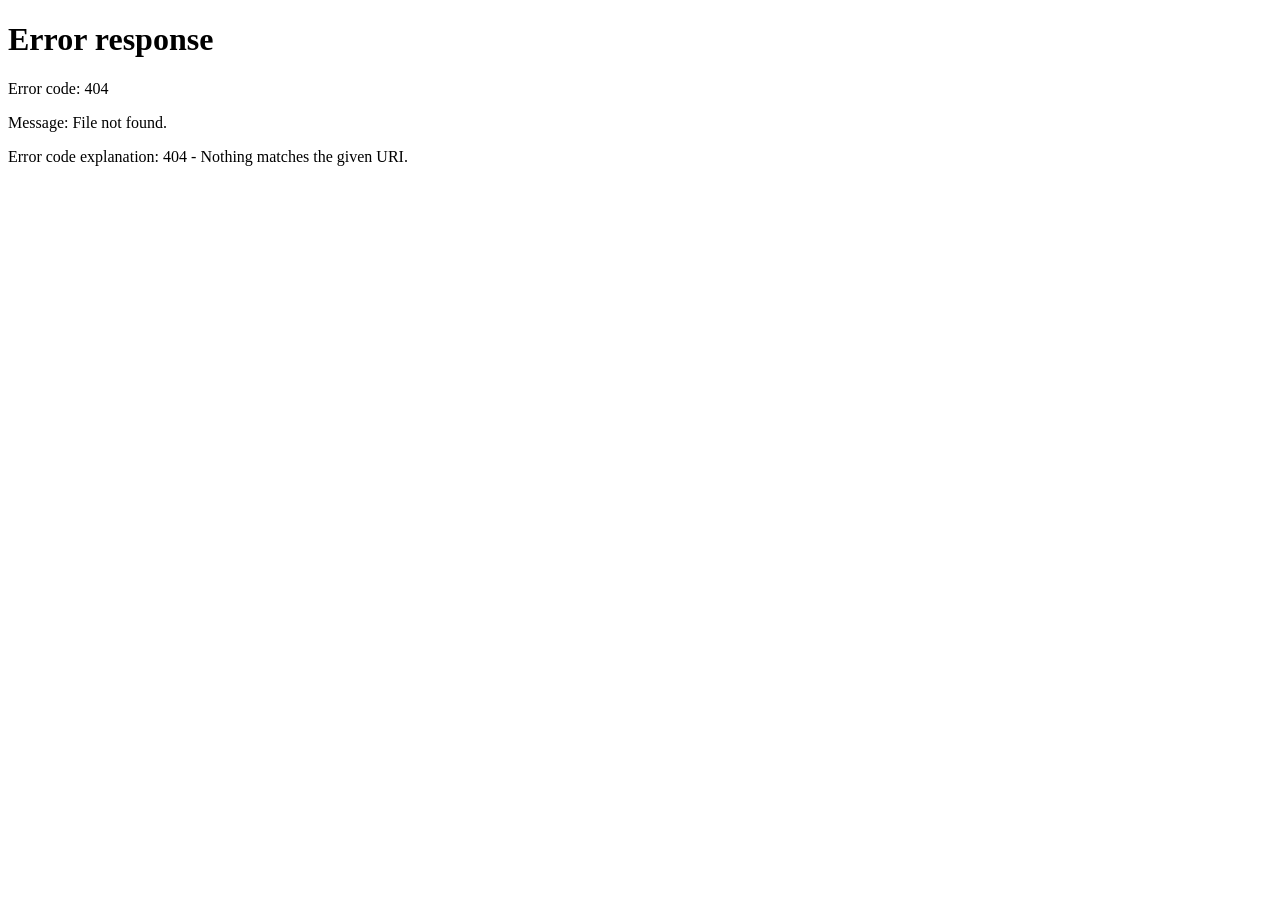
==== commit e10c493f: "Исправил ошибки изменения настроек" ====
--- a/frontend/dashboard.html
+++ b/frontend/dashboard.html
@@ -5,591 +5,8 @@
     <meta name="viewport" content="width=device-width, initial-scale=1.0">
     <title>Alpine Messenger - Личный кабинет</title>
 
-     <style>
-        * {
-            margin: 0;
-            padding: 0;
-            box-sizing: border-box;
-        }
+<link rel="stylesheet" href="static/css/dashboard.css">   
 
-        :root {
-            --cream: #f8f4f0;       
-            --snow: #e8eef5;         
-            --mountain: #6D819A;     
-            --dark: #2E3338;        
-            --wood: #8A5E3C;      
-            --frost: rgba(109, 129, 154, 0.05);
-            --shadow: rgba(46, 51, 56, 0.1);
-        }
-
-        body {
-            font-family: 'Segoe UI', Tahoma, Geneva, Verdana, sans-serif;
-            background: linear-gradient(135deg, var(--cream), var(--snow));
-            color: var(--dark);
-            min-height: 100vh;
-            overflow-x: hidden;
-            position: relative;
-        }
-
-        /* Кривые горы на фоне */
-        .mountain-bg {
-            position: fixed;
-            top: 0;
-            right: 0;
-            width: 50%;
-            height: 100%;
-            z-index: 0;
-            overflow: hidden;
-            opacity: 0.08;
-        }
-
-        .mountain-curve {
-            position: absolute;
-            bottom: 0;
-            width: 300px;
-            height: 300px;
-            border-radius: 60% 40% 0 60%;
-            background: var(--mountain);
-            filter: blur(10px);
-        }
-
-        .mountain-curve:nth-child(1) {
-            bottom: 10%;
-            left: 10%;
-            width: 400px;
-            height: 400px;
-            border-radius: 70% 30% 0 70%;
-            transform: rotate(10deg);
-        }
-
-        .mountain-curve:nth-child(2) {
-            bottom: 30%;
-            left: 30%;
-            width: 350px;
-            height: 350px;
-            border-radius: 40% 60% 0 40%;
-            transform: rotate(-15deg);
-        }
-
-        .mountain-curve:nth-child(3) {
-            bottom: 50%;
-            left: 50%;
-            width: 280px;
-            height: 280px;
-            border-radius: 50% 50% 0 50%;
-            transform: rotate(25deg);
-        }
-
-        .mountain-curve:nth-child(4) {
-            bottom: 20%;
-            left: 70%;
-            width: 320px;
-            height: 320px;
-            border-radius: 30% 70% 0 30%;
-            transform: rotate(-10deg);
-        }
-
-        .mountain-curve:nth-child(5) {
-            bottom: 60%;
-            left: 20%;
-            width: 250px;
-            height: 250px;
-            border-radius: 65% 35% 0 65%;
-            transform: rotate(18deg);
-        }
-
-        /* Основной контейнер */
-        .dashboard-container {
-            display: flex;
-            min-height: 100vh;
-            max-width: 1400px;
-            margin: 0 auto;
-            width: 100%;
-            position: relative;
-            z-index: 10;
-        }
-
-        /* Боковое меню */
-        .sidebar {
-            width: 260px;
-            background: white;
-            border-right: 1px solid var(--snow);
-            padding: 20px 0;
-            position: fixed;
-            height: 100vh;
-            overflow-y: auto;
-            box-shadow: 2px 0 15px var(--shadow);
-            z-index: 20;
-        }
-
-        .logo-section {
-            padding: 0 20px 20px;
-            border-bottom: 1px solid var(--snow);
-            margin-bottom: 20px;
-        }
-
-        .logo {
-            font-size: 28px;
-            font-weight: 700;
-            color: var(--wood);
-            display: flex;
-            align-items: center;
-            gap: 10px;
-        }
-
-        .logo span {
-            background: linear-gradient(90deg, var(--mountain), var(--wood));
-            -webkit-background-clip: text;
-            -webkit-text-fill-color: transparent;
-            background-clip: text;
-        }
-
-        .menu-item {
-            padding: 15px 20px;
-            display: flex;
-            align-items: center;
-            gap: 15px;
-            color: var(--dark);
-            text-decoration: none;
-            font-weight: 500;
-            transition: all 0.3s ease;
-            border-left: 4px solid transparent;
-            cursor: pointer;
-        }
-
-        .menu-item:hover {
-            background: var(--frost);
-            color: var(--wood);
-        }
-
-        .menu-item.active {
-            background: var(--frost);
-            color: var(--wood);
-            border-left-color: var(--wood);
-        }
-
-        .menu-item i {
-            font-size: 20px;
-            width: 24px;
-            text-align: center;
-        }
-
-        .menu-divider {
-            height: 1px;
-            background: var(--snow);
-            margin: 15px 20px;
-        }
-
-        .menu-title {
-            padding: 10px 20px;
-            font-size: 12px;
-            font-weight: 600;
-            color: var(--mountain);
-            text-transform: uppercase;
-            letter-spacing: 1px;
-        }
-
-        /* Основной контент */
-        .main-content {
-            flex: 1;
-            margin-left: 260px;
-            padding: 30px;
-        }
-
-        /* Профиль */
-        .profile-section {
-            background: white;
-            border-radius: 20px;
-            padding: 30px;
-            margin-bottom: 30px;
-            box-shadow: 0 5px 20px var(--shadow);
-            border: 1px solid var(--snow);
-        }
-
-        .profile-header {
-            display: flex;
-            align-items: center;
-            gap: 25px;
-            margin-bottom: 25px;
-            padding-bottom: 20px;
-            border-bottom: 1px solid var(--snow);
-        }
-
-        .avatar {
-            width: 120px;
-            height: 120px;
-            border-radius: 50%;
-            background: linear-gradient(135deg, var(--wood), var(--mountain));
-            display: flex;
-            align-items: center;
-            justify-content: center;
-            color: white;
-            font-size: 48px;
-            font-weight: bold;
-            box-shadow: 0 5px 15px rgba(138, 94, 60, 0.3);
-            border: 4px solid white;
-        }
-
-        .profile-info h1 {
-            font-size: 32px;
-            font-weight: 700;
-            color: var(--dark);
-            margin-bottom: 5px;
-        }
-
-        .profile-info p {
-            color: var(--mountain);
-            font-size: 16px;
-            margin-bottom: 10px;
-        }
-
-        .profile-stats {
-            display: flex;
-            gap: 30px;
-            margin-top: 15px;
-        }
-
-        .stat-item {
-            text-align: center;
-        }
-
-        .stat-value {
-            font-size: 24px;
-            font-weight: 700;
-            color: var(--wood);
-        }
-
-        .stat-label {
-            font-size: 13px;
-            color: var(--mountain);
-            text-transform: uppercase;
-            letter-spacing: 0.5px;
-        }
-
-        /* Информация профиля (3 элемента) */
-        .profile-details {
-            display: grid;
-            grid-template-columns: repeat(3, 1fr);
-            gap: 20px;
-            margin-top: 20px;
-        }
-
-        .detail-card {
-            background: var(--frost);
-            border-radius: 15px;
-            padding: 20px;
-            text-align: center;
-            transition: all 0.3s ease;
-            border: 1px solid var(--snow);
-        }
-
-        .detail-card:hover {
-            transform: translateY(-5px);
-            box-shadow: 0 8px 20px var(--shadow);
-            background: white;
-        }
-
-        .detail-icon {
-            font-size: 32px;
-            color: var(--wood);
-            margin-bottom: 12px;
-        }
-
-        .detail-title {
-            font-size: 14px;
-            font-weight: 600;
-            color: var(--dark);
-            margin-bottom: 8px;
-            text-transform: uppercase;
-            letter-spacing: 0.5px;
-        }
-
-        .detail-value {
-            font-size: 18px;
-            font-weight: 700;
-            color: var(--mountain);
-        }
-
-        /* Создание поста */
-        .create-post {
-            background: white;
-            border-radius: 20px;
-            padding: 25px;
-            margin-bottom: 30px;
-            box-shadow: 0 5px 20px var(--shadow);
-            border: 1px solid var(--snow);
-        }
-
-        .create-post-header {
-            display: flex;
-            align-items: center;
-            gap: 15px;
-            margin-bottom: 20px;
-        }
-
-        .create-avatar {
-            width: 50px;
-            height: 50px;
-            border-radius: 50%;
-            background: linear-gradient(135deg, var(--wood), var(--mountain));
-            display: flex;
-            align-items: center;
-            justify-content: center;
-            color: white;
-            font-size: 20px;
-            font-weight: bold;
-        }
-
-        .post-input-container {
-            position: relative;
-        }
-
-        .post-input {
-            width: 100%;
-            padding: 15px 20px 60px;
-            border: 1px solid var(--snow);
-            border-radius: 15px;
-            background: var(--frost);
-            color: var(--dark);
-            font-size: 15px;
-            resize: none;
-            outline: none;
-            transition: all 0.3s ease;
-            font-family: inherit;
-        }
-
-        .post-input:focus {
-            border-color: var(--mountain);
-            background: white;
-            box-shadow: 0 0 0 3px rgba(109, 129, 154, 0.1);
-        }
-
-        .post-input::placeholder {
-            color: var(--mountain);
-            opacity: 0.7;
-        }
-
-        .post-actions {
-            display: flex;
-            justify-content: space-between;
-            align-items: center;
-            margin-top: 15px;
-            padding-top: 15px;
-            border-top: 1px solid var(--snow);
-        }
-
-        .post-tools {
-            display: flex;
-            gap: 15px;
-        }
-
-        .post-tool {
-            display: flex;
-            align-items: center;
-            gap: 5px;
-            color: var(--mountain);
-            font-size: 14px;
-            cursor: pointer;
-            transition: color 0.3s ease;
-        }
-
-        .post-tool:hover {
-            color: var(--wood);
-        }
-
-        .post-tool i {
-            font-size: 18px;
-        }
-
-        .post-btn {
-            padding: 12px 30px;
-            border: none;
-            border-radius: 12px;
-            background: linear-gradient(135deg, var(--wood), #a07a52);
-            color: white;
-            font-weight: 600;
-            font-size: 15px;
-            cursor: pointer;
-            transition: all 0.3s ease;
-            box-shadow: 0 4px 12px rgba(138, 94, 60, 0.3);
-        }
-
-        .post-btn:hover {
-            background: linear-gradient(135deg, #9a6a45, #b08a60);
-            transform: translateY(-2px);
-            box-shadow: 0 6px 16px rgba(138, 94, 60, 0.4);
-        }
-
-        .post-btn:active {
-            transform: translateY(0);
-        }
-
-        /* Список постов */
-        .posts-container {
-            display: flex;
-            flex-direction: column;
-            gap: 25px;
-        }
-
-        .post-card {
-            background: white;
-            border-radius: 20px;
-            padding: 25px;
-            box-shadow: 0 5px 20px var(--shadow);
-            border: 1px solid var(--snow);
-            animation: fadeIn 0.5s ease-out;
-        }
-
-        @keyframes fadeIn {
-            from {
-                opacity: 0;
-                transform: translateY(20px);
-            }
-            to {
-                opacity: 1;
-                transform: translateY(0);
-            }
-        }
-
-        .post-header {
-            display: flex;
-            align-items: center;
-            gap: 15px;
-            margin-bottom: 15px;
-            padding-bottom: 15px;
-            border-bottom: 1px solid var(--snow);
-        }
-
-        .post-avatar {
-            width: 50px;
-            height: 50px;
-            border-radius: 50%;
-            background: linear-gradient(135deg, var(--wood), var(--mountain));
-            display: flex;
-            align-items: center;
-            justify-content: center;
-            color: white;
-            font-size: 20px;
-            font-weight: bold;
-        }
-
-        .post-user {
-            flex: 1;
-        }
-
-        .post-username {
-            font-size: 18px;
-            font-weight: 600;
-            color: var(--dark);
-            margin-bottom: 3px;
-        }
-
-        .post-time {
-            font-size: 13px;
-            color: var(--mountain);
-        }
-
-        .post-content {
-            font-size: 16px;
-            line-height: 1.6;
-            color: var(--dark);
-            margin-bottom: 20px;
-            white-space: pre-wrap;
-        }
-
-        .post-footer {
-            display: flex;
-            justify-content: space-between;
-            align-items: center;
-            padding-top: 15px;
-            border-top: 1px solid var(--snow);
-        }
-
-        .post-actions {
-            display: flex;
-            gap: 25px;
-        }
-
-        .post-action {
-            display: flex;
-            align-items: center;
-            gap: 5px;
-            color: var(--mountain);
-            font-size: 14px;
-            cursor: pointer;
-            transition: all 0.3s ease;
-        }
-
-        .post-action:hover {
-            color: var(--wood);
-        }
-
-        .post-action i {
-            font-size: 18px;
-        }
-
-        .post-action.like.active {
-            color: var(--wood);
-        }
-
-        /* Медиа запросы */
-        @media (max-width: 1024px) {
-            .sidebar {
-                width: 220px;
-            }
-            
-            .main-content {
-                margin-left: 220px;
-            }
-            
-            .profile-details {
-                grid-template-columns: repeat(2, 1fr);
-            }
-        }
-
-        @media (max-width: 768px) {
-            .sidebar {
-                position: relative;
-                width: 100%;
-                height: auto;
-                margin-bottom: 20px;
-            }
-            
-            .main-content {
-                margin-left: 0;
-            }
-            
-            .profile-details {
-                grid-template-columns: 1fr;
-            }
-            
-            .mountain-bg {
-                display: none;
-            }
-        }
-
-        /* Снежинка */
-        .snowflake-icon {
-            position: relative;
-            display: inline-block;
-            width: 24px;
-            height: 24px;
-        }
-
-        .snowflake-icon::before {
-            content: '❄';
-            position: absolute;
-            font-size: 20px;
-            animation: snowflakeSpin 6s linear infinite;
-            opacity: 0.7;
-        }
-
-        @keyframes snowflakeSpin {
-            0% { transform: rotate(0deg) scale(1); }
-            50% { transform: rotate(180deg) scale(1.1); }
-            100% { transform: rotate(360deg) scale(1); }
-        }
-    </style>
    
     <link rel="stylesheet" href="https://cdnjs.cloudflare.com/ajax/libs/font-awesome/6.4.0/css/all.min.css">
 </head>
@@ -631,7 +48,10 @@
             <div class="menu-title">НАСТРОЙКИ</div>
             <div class="menu-item" data-page="settings">
                 <i class="fas fa-cog"></i>
-                <span>Настройки</span>
+                <a href="settings.html" class="menu-item" data-page="settings">
+                    <i class="fas fa-cog"></i>
+                    <span>Настройки</span>
+                </a>
             </div>
             <div class="menu-item" data-page="profile-edit">
                 <i class="fas fa-user-edit"></i>
@@ -740,183 +160,6 @@
         </div>
     </div>
 
-<script>
-    // Загрузка профиля
-    async function loadProfileData() {
-        const token = localStorage.getItem('auth_token');
-        
-        try {
-            const response = await fetch('/dashboard', {
-                headers: {
-                    'Authorization': `Bearer ${token}`
-                }
-            });
-
-            if (response.status === 401) {
-                window.location.href = '/login.html';
-                return;
-            }
-
-            const data = await response.json();
-            
-            document.getElementById('profileName').textContent = data.username || 'Гость';
-            document.getElementById('profileStatus').textContent = data.email || '';
-            document.getElementById('profileAvatar').textContent = 
-                (data.username || 'A').charAt(0).toUpperCase();
-            
-            if (data.location) document.getElementById('location').textContent = data.location;
-            if (data.birthday) document.getElementById('birthday').textContent = data.birthday;
-            if (data.work) document.getElementById('work').textContent = data.work;
-
-        } catch (error) {
-            console.error('Ошибка сети:', error);
-        }
-    }
-
-    // Создание поста
-    document.getElementById('createPost').addEventListener('submit', async function(e) {
-        e.preventDefault();
-        
-        const textarea = document.getElementById('newPostText');
-        const text = textarea.value.trim();
-        if (!text) return;
-
-        const token = localStorage.getItem('auth_token');
-        
-        try {
-            const response = await fetch('/api/posts', {
-                method: 'POST',
-                headers: {
-                    'Authorization': `Bearer ${token}`,
-                    'Content-Type': 'application/json'
-                },
-                body: JSON.stringify({ text: text })
-            });
-
-            if (response.status === 401) {
-                window.location.href = '/login.html';
-                return;
-            }
-
-            if (!response.ok) {
-                throw new Error(`Ошибка ${response.status}`);
-            }
-
-            textarea.value = '';
-            await loadPosts();            
-        } catch (err) {
-            console.error('Ошибка:', err);
-            alert(`Не удалось опубликовать: ${err.message}`);
-        }
-    });
-
-
-
-async function loadPosts() {
-    const token = localStorage.getItem('auth_token');
-    const container = document.getElementById('postsContainer');
-    
-    try {
-        const response = await fetch('/api/posts', {
-            headers: {
-                'Authorization': `Bearer ${token}`
-            }
-        });
-
-        const rawText = await response.text();
-
-        
-        // Пытаемся распарсить
-        const posts = JSON.parse(rawText);
-        
-        if (response.status === 401) {
-            window.location.href = '/login.html';
-            return;
-        }
-
-        if (!response.ok) {
-            throw new Error(`Ошибка ${response.status}`);
-        }
-        
-        container.innerHTML = '';
-
-        if (posts.length === 0) {
-            container.innerHTML = `
-                <div style="text-align: center; color: var(--mountain); padding: 40px;">
-                    <i class="fas fa-inbox" style="font-size: 48px; margin-bottom: 15px; opacity: 0.5;"></i>
-                    <div>Пока нет постов. Будьте первым! ❄️</div>
-                </div>
-            `;
-            return;
-        }
-
-        posts.forEach(post => {
-            const postHTML = createPostCard(post);
-            container.insertAdjacentHTML('beforeend', postHTML);
-        });
-
-    } catch (error) {
-        console.error(' Ошибка загрузки постов:', error);
-        container.innerHTML = `
-            <div style="text-align: center; color: var(--mountain); padding: 40px;">
-                <i class="fas fa-exclamation-triangle" style="font-size: 24px; margin-bottom: 10px;"></i>
-                <div>Не удалось загрузить посты</div>
-            </div>
-        `;
-    }
-}
-
-// Функция создания HTML карточки поста
-function createPostCard(post) {
-    const timeAgo = getTimeAgo(new Date(post.created_at));
-    const avatarLetter = (post.username || 'U').charAt(0).toUpperCase();
-    
-    return `
-        <div class="post-card">
-            <div class="post-header">
-                <div class="post-avatar">${avatarLetter}</div>
-                <div class="post-user">
-                    <div class="post-username">${escapeHtml(post.username || 'Аноним')}</div>
-                    <div class="post-time">${timeAgo}</div>
-                </div>
-            </div>
-            <div class="post-content">${escapeHtml(post.text)}</div>
-            <div class="post-footer">
-                <div class="post-actions">
-                    <div class="post-action like" onclick="toggleLike(${post.id})">
-                        <i class="far fa-heart"></i>
-                        <span>${post.likes || 0}</span>
-                    </div>
-                    <div class="post-action">
-                        <i class="far fa-comment"></i>
-                        <span>${post.comments || 0}</span>
-                    </div>
-                </div>
-            </div>
-        </div>
-    `;
-}
-
-function getTimeAgo(date) {
-    const seconds = Math.floor((new Date() - date) / 1000);
-    
-    if (seconds < 60) return 'Только что';
-    if (seconds < 3600) return `${Math.floor(seconds / 60)} мин назад`;
-    if (seconds < 86400) return `${Math.floor(seconds / 3600)} час(а) назад`;
-    return `${Math.floor(seconds / 86400)} дн назад`;
-}
-
-function escapeHtml(text) {
-    const div = document.createElement('div');
-    div.textContent = text;
-    return div.innerHTML;
-}
-
-window.addEventListener('DOMContentLoaded', () => {
-    loadProfileData();
-    loadPosts(); 
-});
-    window.addEventListener('DOMContentLoaded', loadProfileData);
-</script>
+<script src="static/js/dashboard.js"></script>
 </body>
 </html>
--- a/frontend/static/css/dashboard.css
+++ b/frontend/static/css/dashboard.css
@@ -0,0 +1,583 @@
+        * {
+            margin: 0;
+            padding: 0;
+            box-sizing: border-box;
+        }
+
+        :root {
+            --cream: #f8f4f0;       
+            --snow: #e8eef5;         
+            --mountain: #6D819A;     
+            --dark: #2E3338;        
+            --wood: #8A5E3C;      
+            --frost: rgba(109, 129, 154, 0.05);
+            --shadow: rgba(46, 51, 56, 0.1);
+        }
+
+        body {
+            font-family: 'Segoe UI', Tahoma, Geneva, Verdana, sans-serif;
+            background: linear-gradient(135deg, var(--cream), var(--snow));
+            color: var(--dark);
+            min-height: 100vh;
+            overflow-x: hidden;
+            position: relative;
+        }
+
+        /* Кривые горы на фоне */
+        .mountain-bg {
+            position: fixed;
+            top: 0;
+            right: 0;
+            width: 50%;
+            height: 100%;
+            z-index: 0;
+            overflow: hidden;
+            opacity: 0.08;
+        }
+
+        .mountain-curve {
+            position: absolute;
+            bottom: 0;
+            width: 300px;
+            height: 300px;
+            border-radius: 60% 40% 0 60%;
+            background: var(--mountain);
+            filter: blur(10px);
+        }
+
+        .mountain-curve:nth-child(1) {
+            bottom: 10%;
+            left: 10%;
+            width: 400px;
+            height: 400px;
+            border-radius: 70% 30% 0 70%;
+            transform: rotate(10deg);
+        }
+
+        .mountain-curve:nth-child(2) {
+            bottom: 30%;
+            left: 30%;
+            width: 350px;
+            height: 350px;
+            border-radius: 40% 60% 0 40%;
+            transform: rotate(-15deg);
+        }
+
+        .mountain-curve:nth-child(3) {
+            bottom: 50%;
+            left: 50%;
+            width: 280px;
+            height: 280px;
+            border-radius: 50% 50% 0 50%;
+            transform: rotate(25deg);
+        }
+
+        .mountain-curve:nth-child(4) {
+            bottom: 20%;
+            left: 70%;
+            width: 320px;
+            height: 320px;
+            border-radius: 30% 70% 0 30%;
+            transform: rotate(-10deg);
+        }
+
+        .mountain-curve:nth-child(5) {
+            bottom: 60%;
+            left: 20%;
+            width: 250px;
+            height: 250px;
+            border-radius: 65% 35% 0 65%;
+            transform: rotate(18deg);
+        }
+
+        /* Основной контейнер */
+        .dashboard-container {
+            display: flex;
+            min-height: 100vh;
+            max-width: 1400px;
+            margin: 0 auto;
+            width: 100%;
+            position: relative;
+            z-index: 10;
+        }
+
+        /* Боковое меню */
+        .sidebar {
+            width: 260px;
+            background: white;
+            border-right: 1px solid var(--snow);
+            padding: 20px 0;
+            position: fixed;
+            height: 100vh;
+            overflow-y: auto;
+            box-shadow: 2px 0 15px var(--shadow);
+            z-index: 20;
+        }
+
+        .logo-section {
+            padding: 0 20px 20px;
+            border-bottom: 1px solid var(--snow);
+            margin-bottom: 20px;
+        }
+
+        .logo {
+            font-size: 28px;
+            font-weight: 700;
+            color: var(--wood);
+            display: flex;
+            align-items: center;
+            gap: 10px;
+        }
+
+        .logo span {
+            background: linear-gradient(90deg, var(--mountain), var(--wood));
+            -webkit-background-clip: text;
+            -webkit-text-fill-color: transparent;
+            background-clip: text;
+        }
+
+        .menu-item {
+            padding: 15px 20px;
+            display: flex;
+            align-items: center;
+            gap: 15px;
+            color: var(--dark);
+            text-decoration: none;
+            font-weight: 500;
+            transition: all 0.3s ease;
+            border-left: 4px solid transparent;
+            cursor: pointer;
+        }
+
+        .menu-item:hover {
+            background: var(--frost);
+            color: var(--wood);
+        }
+
+        .menu-item.active {
+            background: var(--frost);
+            color: var(--wood);
+            border-left-color: var(--wood);
+        }
+
+        .menu-item i {
+            font-size: 20px;
+            width: 24px;
+            text-align: center;
+        }
+
+        .menu-divider {
+            height: 1px;
+            background: var(--snow);
+            margin: 15px 20px;
+        }
+
+        .menu-title {
+            padding: 10px 20px;
+            font-size: 12px;
+            font-weight: 600;
+            color: var(--mountain);
+            text-transform: uppercase;
+            letter-spacing: 1px;
+        }
+
+        /* Основной контент */
+        .main-content {
+            flex: 1;
+            margin-left: 260px;
+            padding: 30px;
+        }
+
+        /* Профиль */
+        .profile-section {
+            background: white;
+            border-radius: 20px;
+            padding: 30px;
+            margin-bottom: 30px;
+            box-shadow: 0 5px 20px var(--shadow);
+            border: 1px solid var(--snow);
+        }
+
+        .profile-header {
+            display: flex;
+            align-items: center;
+            gap: 25px;
+            margin-bottom: 25px;
+            padding-bottom: 20px;
+            border-bottom: 1px solid var(--snow);
+        }
+
+        .avatar {
+            width: 120px;
+            height: 120px;
+            border-radius: 50%;
+            background: linear-gradient(135deg, var(--wood), var(--mountain));
+            display: flex;
+            align-items: center;
+            justify-content: center;
+            color: white;
+            font-size: 48px;
+            font-weight: bold;
+            box-shadow: 0 5px 15px rgba(138, 94, 60, 0.3);
+            border: 4px solid white;
+        }
+
+        .profile-info h1 {
+            font-size: 32px;
+            font-weight: 700;
+            color: var(--dark);
+            margin-bottom: 5px;
+        }
+
+        .profile-info p {
+            color: var(--mountain);
+            font-size: 16px;
+            margin-bottom: 10px;
+        }
+
+        .profile-stats {
+            display: flex;
+            gap: 30px;
+            margin-top: 15px;
+        }
+
+        .stat-item {
+            text-align: center;
+        }
+
+        .stat-value {
+            font-size: 24px;
+            font-weight: 700;
+            color: var(--wood);
+        }
+
+        .stat-label {
+            font-size: 13px;
+            color: var(--mountain);
+            text-transform: uppercase;
+            letter-spacing: 0.5px;
+        }
+
+        /* Информация профиля (3 элемента) */
+        .profile-details {
+            display: grid;
+            grid-template-columns: repeat(3, 1fr);
+            gap: 20px;
+            margin-top: 20px;
+        }
+
+        .detail-card {
+            background: var(--frost);
+            border-radius: 15px;
+            padding: 20px;
+            text-align: center;
+            transition: all 0.3s ease;
+            border: 1px solid var(--snow);
+        }
+
+        .detail-card:hover {
+            transform: translateY(-5px);
+            box-shadow: 0 8px 20px var(--shadow);
+            background: white;
+        }
+
+        .detail-icon {
+            font-size: 32px;
+            color: var(--wood);
+            margin-bottom: 12px;
+        }
+
+        .detail-title {
+            font-size: 14px;
+            font-weight: 600;
+            color: var(--dark);
+            margin-bottom: 8px;
+            text-transform: uppercase;
+            letter-spacing: 0.5px;
+        }
+
+        .detail-value {
+            font-size: 18px;
+            font-weight: 700;
+            color: var(--mountain);
+        }
+
+        /* Создание поста */
+        .create-post {
+            background: white;
+            border-radius: 20px;
+            padding: 25px;
+            margin-bottom: 30px;
+            box-shadow: 0 5px 20px var(--shadow);
+            border: 1px solid var(--snow);
+        }
+
+        .create-post-header {
+            display: flex;
+            align-items: center;
+            gap: 15px;
+            margin-bottom: 20px;
+        }
+
+        .create-avatar {
+            width: 50px;
+            height: 50px;
+            border-radius: 50%;
+            background: linear-gradient(135deg, var(--wood), var(--mountain));
+            display: flex;
+            align-items: center;
+            justify-content: center;
+            color: white;
+            font-size: 20px;
+            font-weight: bold;
+        }
+
+        .post-input-container {
+            position: relative;
+        }
+
+        .post-input {
+            width: 100%;
+            padding: 15px 20px 60px;
+            border: 1px solid var(--snow);
+            border-radius: 15px;
+            background: var(--frost);
+            color: var(--dark);
+            font-size: 15px;
+            resize: none;
+            outline: none;
+            transition: all 0.3s ease;
+            font-family: inherit;
+        }
+
+        .post-input:focus {
+            border-color: var(--mountain);
+            background: white;
+            box-shadow: 0 0 0 3px rgba(109, 129, 154, 0.1);
+        }
+
+        .post-input::placeholder {
+            color: var(--mountain);
+            opacity: 0.7;
+        }
+
+        .post-actions {
+            display: flex;
+            justify-content: space-between;
+            align-items: center;
+            margin-top: 15px;
+            padding-top: 15px;
+            border-top: 1px solid var(--snow);
+        }
+
+        .post-tools {
+            display: flex;
+            gap: 15px;
+        }
+
+        .post-tool {
+            display: flex;
+            align-items: center;
+            gap: 5px;
+            color: var(--mountain);
+            font-size: 14px;
+            cursor: pointer;
+            transition: color 0.3s ease;
+        }
+
+        .post-tool:hover {
+            color: var(--wood);
+        }
+
+        .post-tool i {
+            font-size: 18px;
+        }
+
+        .post-btn {
+            padding: 12px 30px;
+            border: none;
+            border-radius: 12px;
+            background: linear-gradient(135deg, var(--wood), #a07a52);
+            color: white;
+            font-weight: 600;
+            font-size: 15px;
+            cursor: pointer;
+            transition: all 0.3s ease;
+            box-shadow: 0 4px 12px rgba(138, 94, 60, 0.3);
+        }
+
+        .post-btn:hover {
+            background: linear-gradient(135deg, #9a6a45, #b08a60);
+            transform: translateY(-2px);
+            box-shadow: 0 6px 16px rgba(138, 94, 60, 0.4);
+        }
+
+        .post-btn:active {
+            transform: translateY(0);
+        }
+
+        /* Список постов */
+        .posts-container {
+            display: flex;
+            flex-direction: column;
+            gap: 25px;
+        }
+
+        .post-card {
+            background: white;
+            border-radius: 20px;
+            padding: 25px;
+            box-shadow: 0 5px 20px var(--shadow);
+            border: 1px solid var(--snow);
+            animation: fadeIn 0.5s ease-out;
+        }
+
+        @keyframes fadeIn {
+            from {
+                opacity: 0;
+                transform: translateY(20px);
+            }
+            to {
+                opacity: 1;
+                transform: translateY(0);
+            }
+        }
+
+        .post-header {
+            display: flex;
+            align-items: center;
+            gap: 15px;
+            margin-bottom: 15px;
+            padding-bottom: 15px;
+            border-bottom: 1px solid var(--snow);
+        }
+
+        .post-avatar {
+            width: 50px;
+            height: 50px;
+            border-radius: 50%;
+            background: linear-gradient(135deg, var(--wood), var(--mountain));
+            display: flex;
+            align-items: center;
+            justify-content: center;
+            color: white;
+            font-size: 20px;
+            font-weight: bold;
+        }
+
+        .post-user {
+            flex: 1;
+        }
+
+        .post-username {
+            font-size: 18px;
+            font-weight: 600;
+            color: var(--dark);
+            margin-bottom: 3px;
+        }
+
+        .post-time {
+            font-size: 13px;
+            color: var(--mountain);
+        }
+
+        .post-content {
+            font-size: 16px;
+            line-height: 1.6;
+            color: var(--dark);
+            margin-bottom: 20px;
+            white-space: pre-wrap;
+        }
+
+        .post-footer {
+            display: flex;
+            justify-content: space-between;
+            align-items: center;
+            padding-top: 15px;
+            border-top: 1px solid var(--snow);
+        }
+
+        .post-actions {
+            display: flex;
+            gap: 25px;
+        }
+
+        .post-action {
+            display: flex;
+            align-items: center;
+            gap: 5px;
+            color: var(--mountain);
+            font-size: 14px;
+            cursor: pointer;
+            transition: all 0.3s ease;
+        }
+
+        .post-action:hover {
+            color: var(--wood);
+        }
+
+        .post-action i {
+            font-size: 18px;
+        }
+
+        .post-action.like.active {
+            color: var(--wood);
+        }
+
+        /* Медиа запросы */
+        @media (max-width: 1024px) {
+            .sidebar {
+                width: 220px;
+            }
+            
+            .main-content {
+                margin-left: 220px;
+            }
+            
+            .profile-details {
+                grid-template-columns: repeat(2, 1fr);
+            }
+        }
+
+        @media (max-width: 768px) {
+            .sidebar {
+                position: relative;
+                width: 100%;
+                height: auto;
+                margin-bottom: 20px;
+            }
+            
+            .main-content {
+                margin-left: 0;
+            }
+            
+            .profile-details {
+                grid-template-columns: 1fr;
+            }
+            
+            .mountain-bg {
+                display: none;
+            }
+        }
+
+        /* Снежинка */
+        .snowflake-icon {
+            position: relative;
+            display: inline-block;
+            width: 24px;
+            height: 24px;
+        }
+
+        .snowflake-icon::before {
+            content: '❄';
+            position: absolute;
+            font-size: 20px;
+            animation: snowflakeSpin 6s linear infinite;
+            opacity: 0.7;
+        }
+
+        @keyframes snowflakeSpin {
+            0% { transform: rotate(0deg) scale(1); }
+            50% { transform: rotate(180deg) scale(1.1); }
+            100% { transform: rotate(360deg) scale(1); }
+        }
